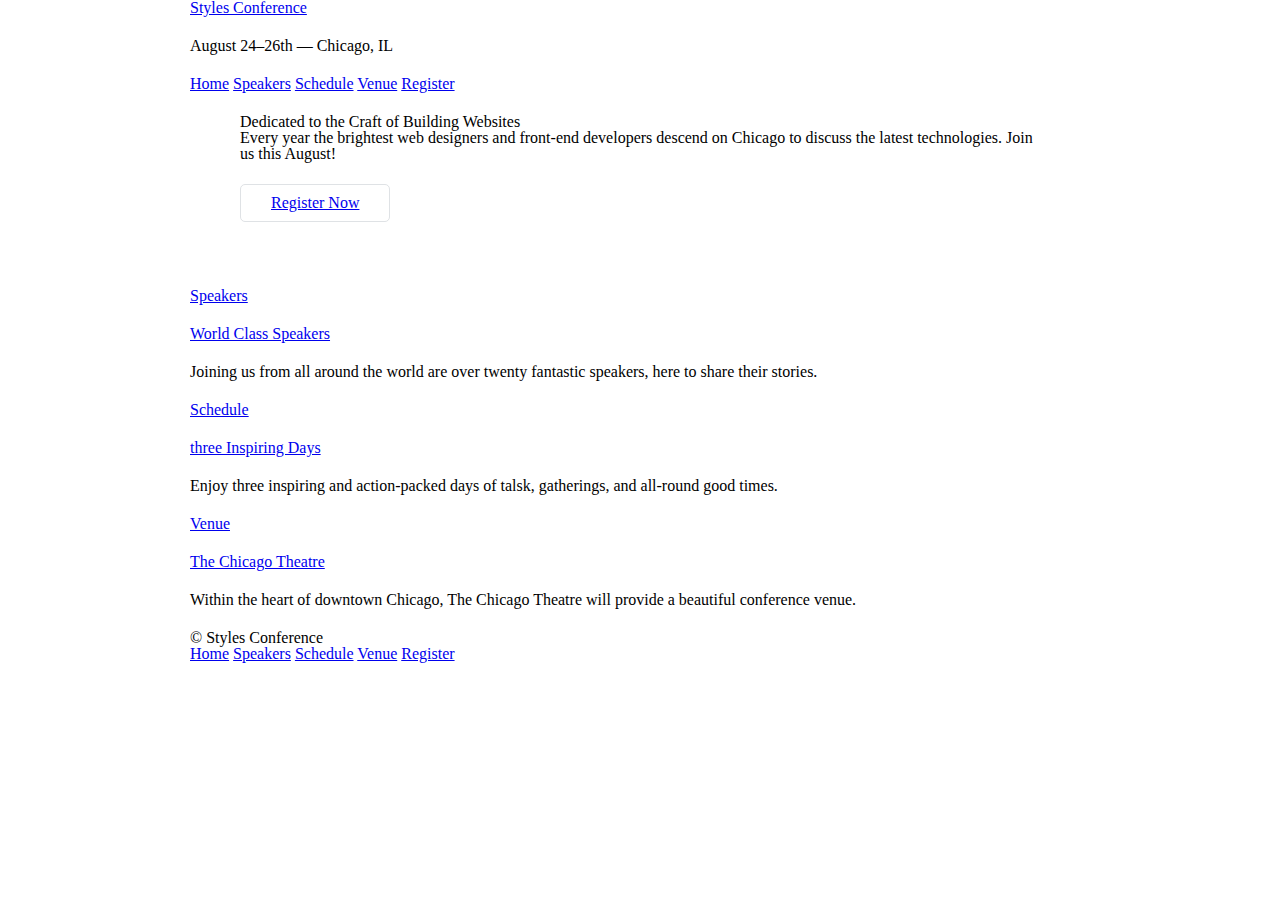
==== shaye_howe/styles_conference/index.html @ 9662c7d7 "Adding existing files" ====
<!doctype html>
<html lang="en">
  <head>
    <meta charset="utf-8">
    <title>Styles Conference</title>
    <link rel="stylesheet" href="assets/css/main.css">
  </head>

  <body>

    <header class="container">
      <h1>
        <a href="index.html">Styles Conference</a>
      </h1>
      <h3>August 24&ndash;26th &mdash; Chicago, IL</h3>

      <nav>
        <a href="index.html">Home</a>
        <a href="speakers.html">Speakers</a>
        <a href="schedule.html">Schedule</a>
        <a href="venue.html">Venue</a>
        <a href="register.html">Register</a>
      </nav>
    </header>
    
    <section class="hero container">

      <h2>Dedicated to the Craft of Building Websites</h2>
      <p>Every year the brightest web designers and front-end developers descend on Chicago to discuss the latest technologies. Join us this August!</p>

      <a class="btn btn-alt" href="register.html">Register Now</a>

    </section>

    <section class="container">
      <a href="speakers.html">
        <h5>Speakers</h5>
        <h3>World Class Speakers</h3>
      </a>
    <p>Joining us from all around the world are over twenty fantastic speakers, here to share their stories.</p>
    </section>

    <section class="container">
      <a href="schedule.html">
        <h5>Schedule</h5>
        <h3>three Inspiring Days</h3>
      </a>
      <p>Enjoy three inspiring and action-packed days of talsk, gatherings, and all-round good times.</p>
    </section>

    <section class="container">
      <a href="venue.html">
        <h5>Venue</h5>
        <h3>The Chicago Theatre</h3>
      </a>
      <p>Within the heart of downtown Chicago, The Chicago Theatre will provide a beautiful conference venue.</p>
    </section>
    
    <footer class="container">

      <small>&copy; Styles Conference</small>

      <nav>
        <a href="index.html">Home</a>
        <a href="speakers.html">Speakers</a>
        <a href="schedule.html">Schedule</a>
        <a href="venue.html">Venue</a>
        <a href="register.html">Register</a>
      </nav>

    </footer>
  </body>
</html>
---- shaye_howe/styles_conference/assets/css/main.css ----
/* http://meyerweb.com/eric/tools/css/reset/ 
   v2.0 | 20110126
   License: none (public domain)
*/

html, body, div, span, applet, object, iframe,
h1, h2, h3, h4, h5, h6, p, blockquote, pre,
a, abbr, acronym, address, big, cite, code,
del, dfn, em, img, ins, kbd, q, s, samp,
small, strike, strong, sub, sup, tt, var,
b, u, i, center,
dl, dt, dd, ol, ul, li,
fieldset, form, label, legend,
table, caption, tbody, tfoot, thead, tr, th, td,
article, aside, canvas, details, embed, 
figure, figcaption, footer, header, hgroup, 
menu, nav, output, ruby, section, summary,
time, mark, audio, video {
  margin: 0;
  padding: 0;
  border: 0;
  font-size: 100%;
  font: inherit;
  vertical-align: baseline;
}
/* HTML5 display-role reset for older browsers */
article, aside, details, figcaption, figure, 
footer, header, hgroup, menu, nav, section {
  display: block;
}
body {
  line-height: 1;
}
ol, ul {
  list-style: none;
}
blockquote, q {
  quotes: none;
}
blockquote:before, blockquote:after,
q:before, q:after {
  content: '';
  content: none;
}
table {
  border-collapse: collapse;
  border-spacing: 0;
}

/*
  ========================================
  Grid
  ========================================
*/

*,
*:before,
*:after {
  -webkit-box-sizing: border-box;
     -moz-box-sizing: border-box;
          box-sizing: border-box; 
}

.container {
  margin: 0 auto;
  padding-left: 30px;
  padding-right: 30px;
  width: 960px;
}

/*
  ========================================
  Typography
  ========================================
*/

h1, h3, h4, h5, p {
  margin-bottom: 22px;
}

/*
  ========================================
  Buttons
  ========================================
*/

.btn {
  border-radius: 5px;
  display: inline-block;
  margin: 0;
}

.btn-alt {
  border: 1px solid #dfe2e5;
  padding: 10px 30px;
}

/*
  ========================================
  Home
  ========================================
*/

.hero {
  padding: 22px 80px 66px 80px;
}
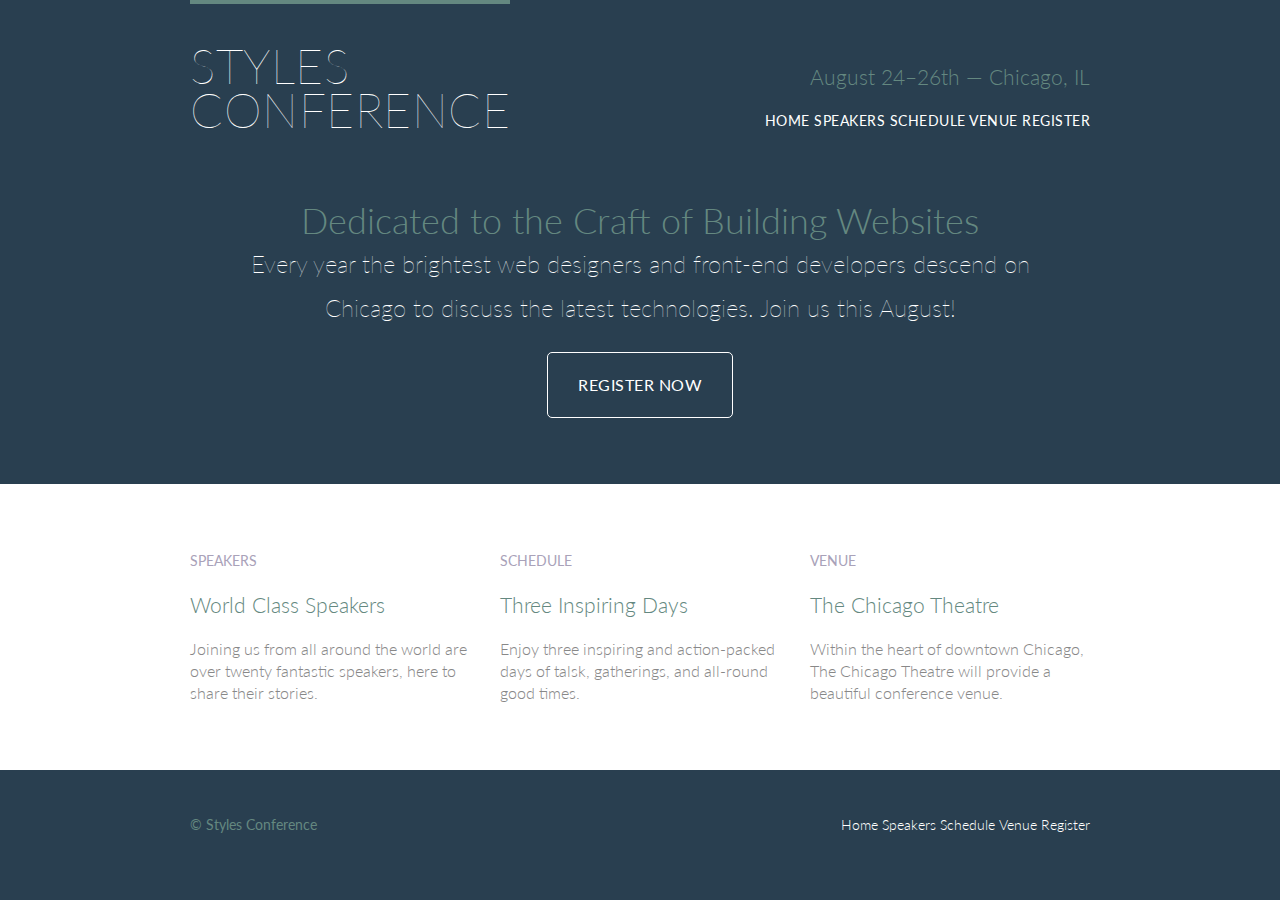
==== commit c2c68e6c: "Updating Shaye Howe files" ====
--- a/shaye_howe/styles_conference/index.html
+++ b/shaye_howe/styles_conference/index.html
@@ -4,17 +4,18 @@
     <meta charset="utf-8">
     <title>Styles Conference</title>
     <link rel="stylesheet" href="assets/css/main.css">
+    <link href='https://fonts.googleapis.com/css?family=Lato:400,300,100' rel='stylesheet' type='text/css'>
   </head>
 
   <body>
 
-    <header class="container">
-      <h1>
-        <a href="index.html">Styles Conference</a>
+    <header class="primary-header container group">
+      <h1 class="logo">
+        <a href="index.html">Styles <br> Conference</a>
       </h1>
-      <h3>August 24&ndash;26th &mdash; Chicago, IL</h3>
+      <h3 class="tagline">August 24&ndash;26th &mdash; Chicago, IL</h3>
 
-      <nav>
+      <nav class="nav primary-nav">
         <a href="index.html">Home</a>
         <a href="speakers.html">Speakers</a>
         <a href="schedule.html">Schedule</a>
@@ -32,35 +33,41 @@
 
     </section>
 
-    <section class="container">
-      <a href="speakers.html">
-        <h5>Speakers</h5>
-        <h3>World Class Speakers</h3>
-      </a>
-    <p>Joining us from all around the world are over twenty fantastic speakers, here to share their stories.</p>
-    </section>
+    <section class="row">
+      <div class="grid">
 
-    <section class="container">
-      <a href="schedule.html">
-        <h5>Schedule</h5>
-        <h3>three Inspiring Days</h3>
-      </a>
-      <p>Enjoy three inspiring and action-packed days of talsk, gatherings, and all-round good times.</p>
-    </section>
+        <section class="teaser col-1-3">
+          <a href="speakers.html">
+            <h5>Speakers</h5>
+            <h3>World Class Speakers</h3>
+          </a>
+          <p>Joining us from all around the world are over twenty fantastic speakers, here to share their stories.</p>
+        </section><!-- removing inline-block white-space
 
-    <section class="container">
-      <a href="venue.html">
-        <h5>Venue</h5>
-        <h3>The Chicago Theatre</h3>
-      </a>
-      <p>Within the heart of downtown Chicago, The Chicago Theatre will provide a beautiful conference venue.</p>
+        --><section class="teaser col-1-3">
+          <a href="schedule.html">
+            <h5>Schedule</h5>
+            <h3>Three Inspiring Days</h3>
+          </a>
+          <p>Enjoy three inspiring and action-packed days of talsk, gatherings, and all-round good times.</p>
+        </section><!-- removing inline-block white-space
+
+        --><section class="teaser col-1-3">
+          <a href="venue.html">
+            <h5>Venue</h5>
+            <h3>The Chicago Theatre</h3>
+          </a>
+          <p>Within the heart of downtown Chicago, The Chicago Theatre will provide a beautiful conference venue.</p>
+        </section>
+
+      </div>
     </section>
     
-    <footer class="container">
+    <footer class="primary-footer container group">
 
       <small>&copy; Styles Conference</small>
 
-      <nav>
+      <nav class="nav">
         <a href="index.html">Home</a>
         <a href="speakers.html">Speakers</a>
         <a href="schedule.html">Schedule</a>
--- a/shaye_howe/styles_conference/assets/css/main.css
+++ b/shaye_howe/styles_conference/assets/css/main.css
@@ -49,6 +49,18 @@
 
 /*
   ========================================
+  Custom styles
+  ========================================
+*/
+
+body {
+  background: #293f50;
+  color: #888;
+  font: 300 16px/22px "Lato", "Open Sans", "Helvetica Neue", Helvetica, Arial, sans-serif;
+}
+
+/*
+  ========================================
   Grid
   ========================================
 */
@@ -61,11 +73,80 @@
           box-sizing: border-box; 
 }
 
+.container,
+.grid {
+  margin: 0 auto;
+  width: 960px;
+}
+
 .container {
-  margin: 0 auto;
   padding-left: 30px;
   padding-right: 30px;
-  width: 960px;
+}
+
+.col-1-3 {
+  width: 33.33%;
+}
+
+.col-2-3 {
+  width: 66.66%;
+}
+
+.col-1-3,
+.col-2-3 {
+  display: inline-block;
+  vertical-align: top;
+}
+
+.grid,
+.col-1-3,
+.col-2-3 {
+  padding-left: 15px;
+  padding-right: 15px;
+}
+
+/*
+  ========================================
+  Clearfix
+  ========================================
+*/
+
+.group:before,
+.group:after {
+  content: "";
+  display: table;
+}
+.group:after {
+  clear: both;
+}
+
+.group {
+  clear: both;
+  *zoom: 1;
+}
+
+/*
+  ========================================
+  Rows
+  ========================================
+*/
+
+.row,
+.row-alt {
+  min-width: 960px;
+}
+
+.row {
+  background: #fff;
+  padding: 66px 0 44px 0;
+}
+
+.row-alt {
+  background: #cbe2c1;
+  background: -webkit-linear-gradient(to right, #a1d3b0, #f6f1d3);
+  background: -moz-linear-gradient(to right, #a1d3b0, #f6f1d3);
+  background: linear-gradient(to right, #a1d3b0, #f6f1d3);
+  padding: 44px 0 22px 0;
 }
 
 /*
@@ -78,6 +159,97 @@
   margin-bottom: 22px;
 }
 
+h1, h2, h3, h4 {
+  color: #648880;
+}
+
+h1 {
+  font-size: 36px;
+  line-height: 44px;
+}
+
+h2 {
+  font-size: 24px;
+  line-height: 44px;
+}
+
+h3 {
+  font-size: 21px;
+}
+
+h4 {
+  font-size: 18px;
+}
+
+h5 {
+  color: #a9a2b9;
+  font-size: 14px;
+  font-weight: 400;
+  text-transform: uppercase;
+}
+
+strong {
+  font-weight: 400;
+}
+
+cite, em {
+  font-style: italic;
+}
+
+/*
+  ========================================
+  Leads
+  ========================================
+*/
+
+.lead {
+  text-align: center;
+}
+
+.lead p {
+  font-size: 21px;
+  line-height: 33px;
+}
+
+/*
+  ========================================
+  Navigation
+  ========================================
+*/
+
+.nav {
+  text-align: right;
+}
+
+/*
+  ========================================
+  Links
+  ========================================
+*/
+
+a:hover {
+  color: #a9b2b9;
+}
+
+a {
+  color: #648880;
+  text-decoration:  none;
+}
+
+p a {
+  border-bottom: 1px solid #dfe2e5;
+}
+
+.primary-header a,
+.primary-footer a {
+  color: #fff;
+}
+
+.primary-header a:hover,
+.primary-footer a:hover {
+  color: #648880;
+}
+
 /*
   ========================================
   Buttons
@@ -86,15 +258,72 @@
 
 .btn {
   border-radius: 5px;
+  color: #fff;
+  cursor: pointer;
   display: inline-block;
+  font-weight: 400;
+  letter-spacing: .5px;
   margin: 0;
+  text-transform: uppercase;
 }
 
 .btn-alt {
-  border: 1px solid #dfe2e5;
+  border: 1px solid #fff;
   padding: 10px 30px;
 }
 
+.btn-alt:hover {
+  background: #fff;
+  color: #648880;
+}
+
+/*
+  ========================================
+  Primary header
+  ========================================
+*/
+
+.logo {
+  border-top: 4px solid #648880;
+  padding: 40px 0 22px 0;
+  float: left;
+  font-size: 48px;
+  font-weight: 100;
+  letter-spacing: .5px;
+  text-transform: uppercase;
+  line-height: 44px;
+}
+
+.tagline {
+  margin: 66px 0 22px 0;
+  text-align: right;
+}
+
+.primary-nav {
+  font-size: 14px;
+  font-weight: 400;
+  letter-spacing: .5px;
+  text-transform: uppercase;
+}
+
+/*
+  ========================================
+  Primary footer
+  ========================================
+*/
+
+.primary-footer {
+  color: #648880;
+  font-size: 14px;
+  padding-bottom:  44px;
+  padding-top:  44px;
+}
+
+.primary-footer small {
+  float: left;
+  font-weight: 400;
+}
+
 /*
   ========================================
   Home
@@ -102,5 +331,21 @@
 */
 
 .hero {
+  color: #fff;
+  line-height: 44px;
   padding: 22px 80px 66px 80px;
-}
+  text-align: center;
+}
+
+.hero h2 {
+  font-size: 36px;
+}
+
+.hero p {
+  font-size: 24px;
+  font-weight: 100;
+}
+
+.teaser a:hover h3 {
+  color: #a9b2b9;
+}
